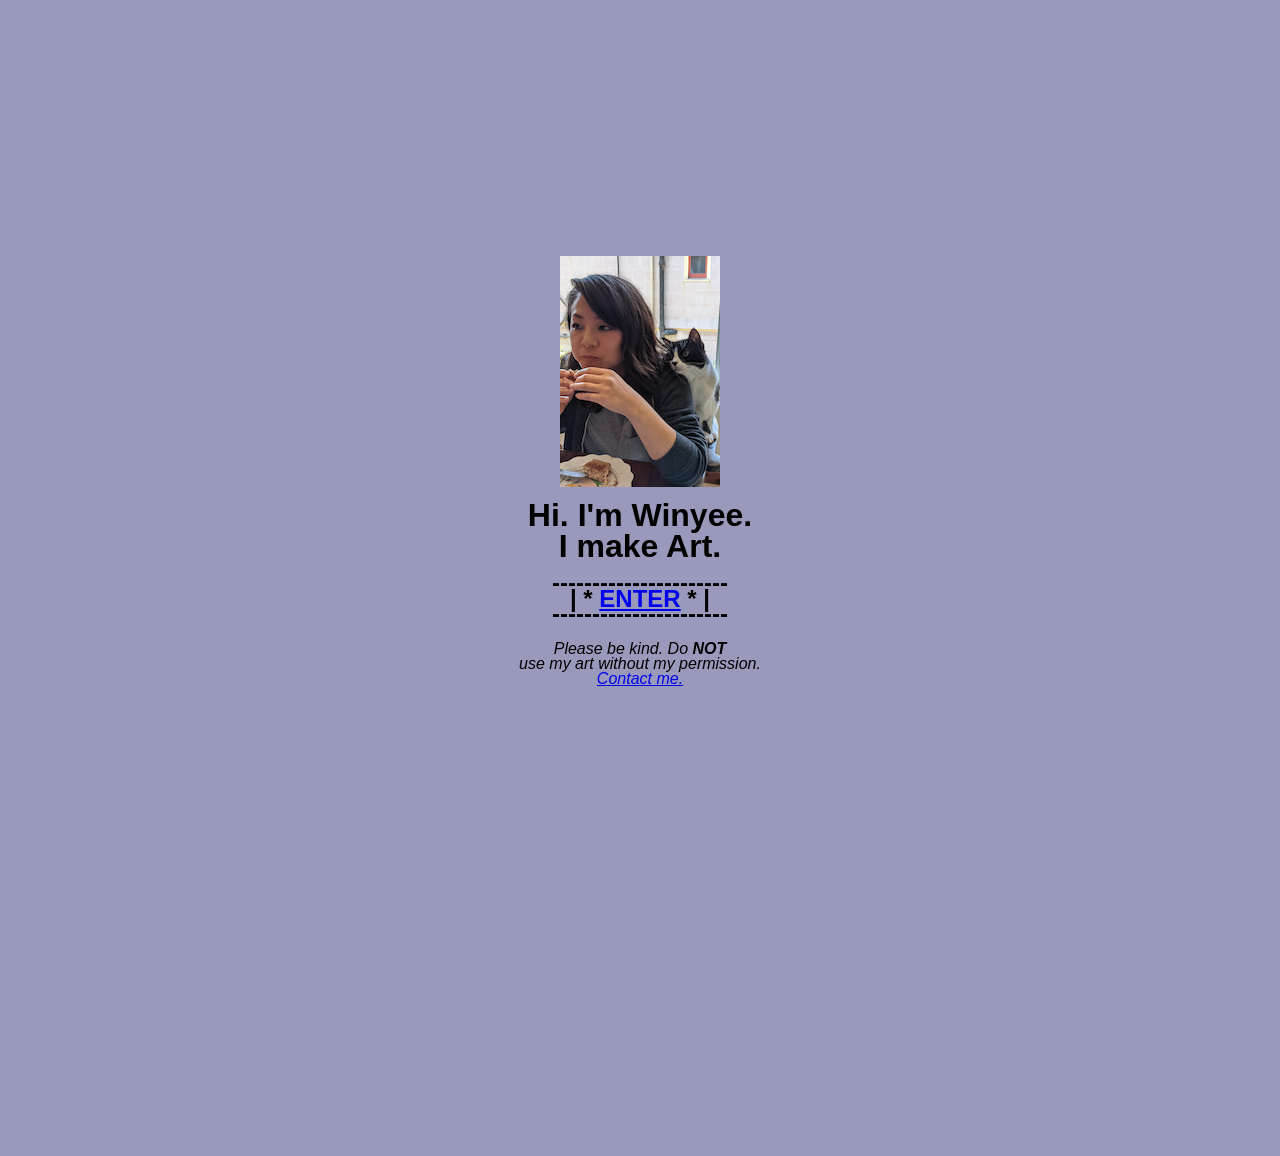
==== index.html @ a7201f1d "Updated folder name." ====
<html>
    <head>
        <title>Winyee-Art Page</title>
        <!-- <meta name="description" content="Our first page"> -->
        <!-- <meta name="keywords" content="html tutorial template"> -->
        <link rel="stylesheet" href="style.css">
    </head>
    <body style="margin-top:0px; margin-left:0px;margin-right:0px; margin-bottom:0px;" onContextMenu="return false;">
        <div class="defaultStyle index">
            <center> 
                <img src="Kiki-Sandwich.png" onContextMenu="return false;"> 
                <h1>
                    Hi. I'm Winyee.
                    <br><br>I make Art.
                </h1>
                <h2>
                ----------------------
                <br>|     * <a href="home.html">ENTER</a> *      |
                <br>----------------------
                </h2>
                <i>
                    Please be kind. Do <b>NOT</b>
                    <br>use my art without my permission.
                    <br><a href="contactme.html">Contact me.</a>
                </i>
            </center>

        </div>
    </body>
</html>
---- style.css ----
/* Default fonts and background settings */
.defaultStyle {
    background-color:rgb(153, 153, 187);
    height: 100vh;
    width: 100vw;
    font-family: Helvetica, sans-serif;
    font-style: normal;
    font-size:16px;
    line-height: 95%;
}


/* For the Index Page. This gives me more space at the top to center-ish the content */
.index {
    padding-top: 20%;
}

/* This is for the main body of each page to center it and make sure the text does not run off to the side */
.mainbody {
    /* height: 100vh; */
    height: auto !important;
    min-height: 100vh;
    width: 40%;
    padding-left: 30%;
    padding-right:30%;
    padding-top: 10%;
    flex-wrap: wrap;
    overflow-wrap: normal;
    place-content: center;
}

/* This is for the left navigation bar */
.lsidebar {
    background-color:rgb(104, 104, 145);
    /* font-family: Helvetica, sans-serif;
    font-style: normal; */
    font-variant: small-caps;
    /* font-stretch: condensed; */
    font-size:18px;
    height: 100%; /* Full-height: remove this if you want "auto" height */
    width: 15%;
    padding-top: 15%;
    padding-left: 5%;
    position: fixed; /* Fixed Sidebar (stay in place on scroll) */
    z-index: 1; /* Stay on top */
    top: 0; /* Stay at the top */
    left: 0;
    overflow-x: hidden; 
}

.lsidebar a {
    color:rgb(153, 153, 187);
}

/* This is for the Changelog. This page should have somewhat of a terminal/console feel to it. This will probably hurt if I move to a framework. hahaha ¯\_(ツ)_/¯  */
.changelogdefault {
    background-color:black;
    height: 100vh;
    width: 100vw;
    font-family:monospace ;
    font-style: normal;
    font-size:16px;
    color:chartreuse
}

.changeloglsidebar {
    background-color: black;
    font-family: monospace;
    font-style: normal;
    font-size: 18px;
    height: 100%; /* Full-height: remove this if you want "auto" height */
    width: 15%;
    padding-top: 15%;
    padding-left: 5%;
    position: fixed; /* Fixed Sidebar (stay in place on scroll) */
    z-index: 1; /* Stay on top */
    top: 0; /* Stay at the top */
    left: 0;
    overflow-x: 
    hidden; 
}

/* This is a child selecter. Any a-tag of this class will apply the below settings. E.G.The 'a' below refers to hyperlink tags. So the below settings will only apply to the hyperlinks of the parent class. */
.changeloglsidebar a {
    color:skyblue;
}

.changelogmainbody {
    height: auto !important;
    min-height: 100vh;
    width: 40%;
    padding-left: 30%;
    padding-right:30%;
    padding-top: 10%;
    flex-wrap: wrap;
    overflow-wrap: normal;
    place-content: center;
}

/* This is for tables */

.tablestyle table, td, th {
    border: 1px solid black;
    border-collapse: collapse;
    padding: 15px
  }
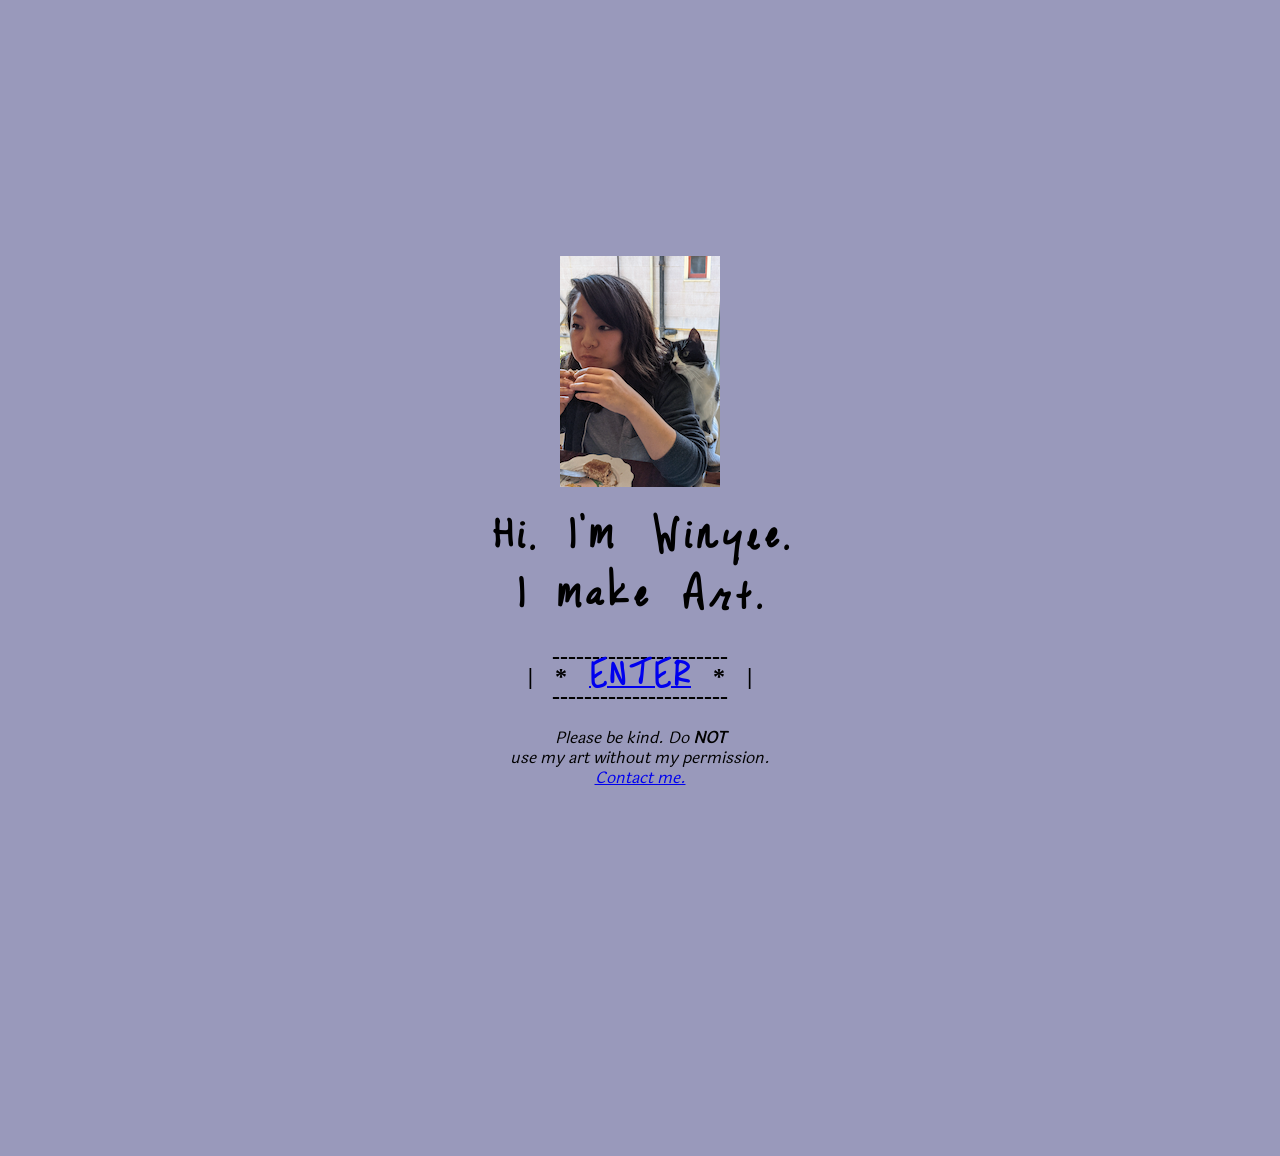
==== commit 89bb7e28: "Updated website fonts after making handwriting font." ====
--- a/index.html
+++ b/index.html
@@ -9,11 +9,11 @@
         <div class="defaultStyle index">
             <center> 
                 <img src="Kiki-Sandwich.png" onContextMenu="return false;"> 
-                <h1>
+                <h1 style="font-family:LcHandwriting202204-Regular; line-height:normal">
                     Hi. I'm Winyee.
-                    <br><br>I make Art.
+                    <br>I make Art.
                 </h1>
-                <h2>
+                <h2 style="font-family:LcHandwriting202204-Regular">
                 ----------------------
                 <br>|     * <a href="home.html">ENTER</a> *      |
                 <br>----------------------
--- a/style.css
+++ b/style.css
@@ -1,12 +1,38 @@
 /* Default fonts and background settings */
+@font-face {
+    font-family: 'LcHandwriting202204-Regular';
+    src: url('fonts/LcHandwriting202204-Regular.ttf');
+}
+
+@font-face {
+    font-family: 'RobotoMono';
+    src: url('fonts/RobotoMono-Regular.ttf');
+}
+
+@font-face {
+    font-family: 'Snippet-regular';
+    src: url('fonts/Snippet-Regular.ttf');
+}
+
+@font-face {
+    font-family: 'Laila-Regular';
+    src: url('fonts/Laila-Regular.ttf');
+}
+
+@font-face {
+    font-family: 'VT323-Regular';
+    src: url('fonts/VT323-Regular.ttf');
+}
+
 .defaultStyle {
-    background-color:rgb(153, 153, 187);
+    background-color: rgb(153, 153, 187);
     height: 100vh;
     width: 100vw;
-    font-family: Helvetica, sans-serif;
+    /* font-family: Snippet-regular; */
+    font-family: Laila-Regular;
     font-style: normal;
-    font-size:16px;
-    line-height: 95%;
+    font-size: 16px;
+    line-height: 125%;
 }
 
 
@@ -22,7 +48,7 @@
     min-height: 100vh;
     width: 40%;
     padding-left: 30%;
-    padding-right:30%;
+    padding-right: 30%;
     padding-top: 10%;
     flex-wrap: wrap;
     overflow-wrap: normal;
@@ -31,58 +57,70 @@
 
 /* This is for the left navigation bar */
 .lsidebar {
-    background-color:rgb(104, 104, 145);
-    /* font-family: Helvetica, sans-serif;
-    font-style: normal; */
-    font-variant: small-caps;
+    background-color: rgb(104, 104, 145);
+    font-family: 'LcHandwriting202204-Regular';
+    font-style: normal;
+    */ font-variant: small-caps;
     /* font-stretch: condensed; */
-    font-size:18px;
-    height: 100%; /* Full-height: remove this if you want "auto" height */
+    font-size: 18px;
+    height: 100%;
+    /* Full-height: remove this if you want "auto" height */
     width: 15%;
     padding-top: 15%;
     padding-left: 5%;
-    position: fixed; /* Fixed Sidebar (stay in place on scroll) */
-    z-index: 1; /* Stay on top */
-    top: 0; /* Stay at the top */
+    position: fixed;
+    /* Fixed Sidebar (stay in place on scroll) */
+    z-index: 1;
+    /* Stay on top */
+    top: 0;
+    /* Stay at the top */
     left: 0;
-    overflow-x: hidden; 
+    overflow-x: hidden;
 }
 
 .lsidebar a {
-    color:rgb(153, 153, 187);
+    color: rgb(153, 153, 187);
 }
 
 /* This is for the Changelog. This page should have somewhat of a terminal/console feel to it. This will probably hurt if I move to a framework. hahaha ¯\_(ツ)_/¯  */
 .changelogdefault {
-    background-color:black;
+    background-color: black;
     height: 100vh;
     width: 100vw;
-    font-family:monospace ;
+    font-family: VT323-Regular;
     font-style: normal;
-    font-size:16px;
-    color:chartreuse
+    font-size: 22px;
+    color: chartreuse
 }
 
 .changeloglsidebar {
     background-color: black;
-    font-family: monospace;
+    font-family: LcHandwriting202204-Regular;
     font-style: normal;
     font-size: 18px;
-    height: 100%; /* Full-height: remove this if you want "auto" height */
+    height: 100%;
+    /* Full-height: remove this if you want "auto" height */
     width: 15%;
     padding-top: 15%;
     padding-left: 5%;
-    position: fixed; /* Fixed Sidebar (stay in place on scroll) */
-    z-index: 1; /* Stay on top */
-    top: 0; /* Stay at the top */
+    position: fixed;
+    /* Fixed Sidebar (stay in place on scroll) */
+    z-index: 1;
+    /* Stay on top */
+    top: 0;
+    /* Stay at the top */
     left: 0;
-    overflow-x: 
-    hidden; 
+    overflow-x:
+        hidden;
 }
 
 /* This is a child selecter. Any a-tag of this class will apply the below settings. E.G.The 'a' below refers to hyperlink tags. So the below settings will only apply to the hyperlinks of the parent class. */
 .changeloglsidebar a {
-    color:skyblue;
+    color: skyblue;
+}
+
+.changelogdefault a {
+    color: skyblue;
 }
 
 .changelogmainbody {
@@ -90,7 +128,7 @@
     min-height: 100vh;
     width: 40%;
     padding-left: 30%;
-    padding-right:30%;
+    padding-right: 30%;
     padding-top: 10%;
     flex-wrap: wrap;
     overflow-wrap: normal;
@@ -99,8 +137,10 @@
 
 /* This is for tables */
 
-.tablestyle table, td, th {
+.tablestyle table,
+td,
+th {
     border: 1px solid black;
     border-collapse: collapse;
     padding: 15px
-  }+}
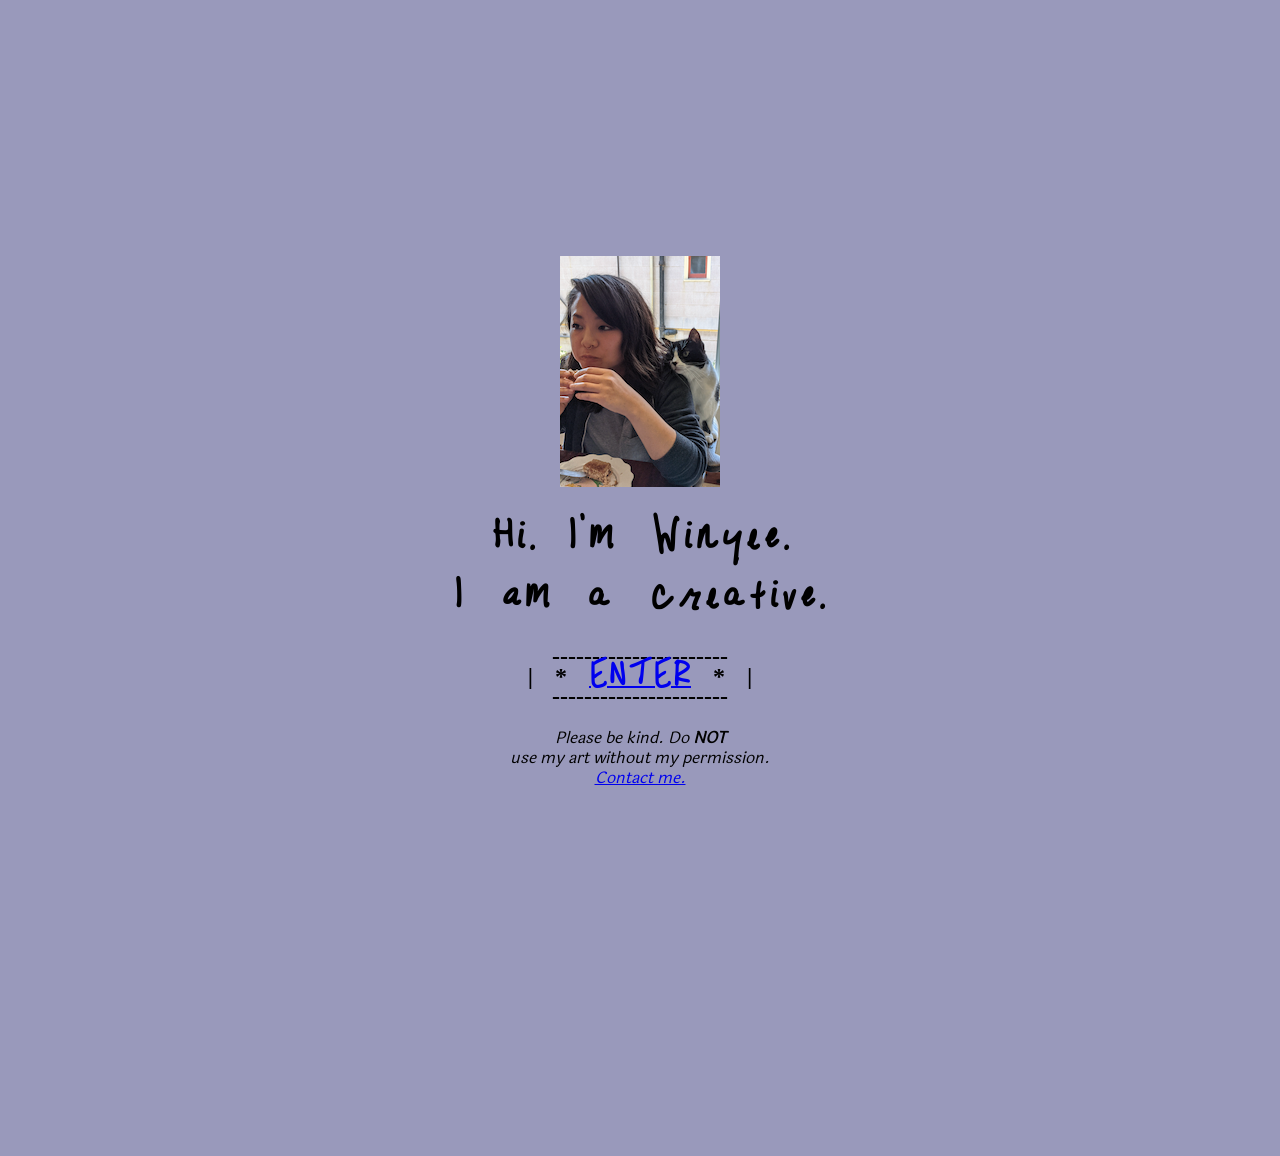
==== commit c53b63b5: "Uploaded a drawing of the index image and made a couple changes to index and home pages." ====
--- a/index.html
+++ b/index.html
@@ -11,7 +11,7 @@
                 <img src="Kiki-Sandwich.png" onContextMenu="return false;"> 
                 <h1 style="font-family:LcHandwriting202204-Regular; line-height:normal">
                     Hi. I'm Winyee.
-                    <br>I make Art.
+                    <br>I am a creative.
                 </h1>
                 <h2 style="font-family:LcHandwriting202204-Regular">
                 ----------------------
